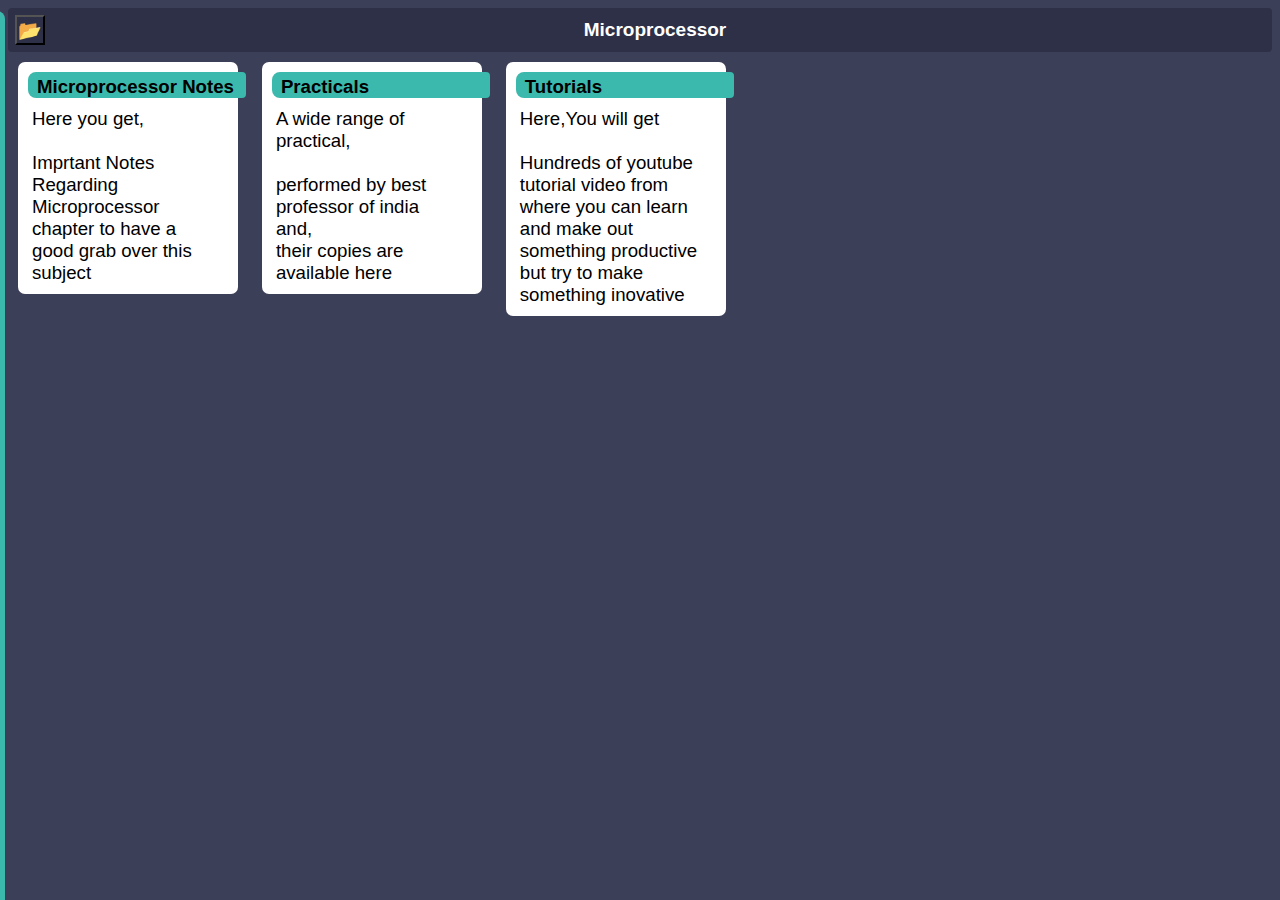
==== index.html @ 58b6749a "a" ====
<!DOCTYPE html>
<html lang="en">
<head>
  <meta charset="UTF-8">
  <meta http-equiv="X-UA-Compatible" content="IE=Edge">
  <meta name="viewport" content="width=device-width, initial-scale=1">

  <title>HTML</title>
  
  <!-- HTML -->
  

  <!-- Custom Styles -->
  <link rel="stylesheet" href="style/common.css">
  <link rel="stylesheet" href="style-pages/index.css">
</head>
<body>
  <!-- <p class="index-heading">Microprocessor</p> -->
<header> 
<div  onclick="showSidebar()">
  <button type="" class="header-menu"></button>
</div>
<div class="header-content"></div>
</header>

<sidebar class="sidebar-index">
   <button id ="closebtn-index" style="margin: 20px" onclick="closeSidebar()">❌</button>
   <br><br>
   
   <div>Home</div>
   <div>Practical</div>
   <div>Tutorial</div> 
   <div>Practice Quiz</div>
   <div>Share</div>
   
   
</sidebar>

<div class="continue" >
<center>
  
  
<card class="continue">
<a href="chapters/chapterlist.html" style="color: black">
  <chead class="chead-notes"></chead>
  <cpara class="cpara-notes"></cpara>
</a>
</card>


<card class="continue">
  <chead class="chead-prac"></chead>
  <cpara class="cpara-prac"></cpara>
</card>

<card class="continue">
  <chead class="chead-tut"></chead>
  <cpara class="cpara-tut"></cpara>
</card>
</center>
</div>



</body>
  <script src="/database.js/DB-index.js"></script>
</html>
---- style/common.css ----
/* cardheader = mint */
/* cardbg = dark */

:root{
  --white : white;
  --cardBG : white ;
  --cardHeaderColor : #3BB9AC;
  /* --cardBG : # ; */
  /* --cardBG : #3C3F58 ; */
}
a{
  text-decoration: none;
  color :auto ; 
}

chead{
  /* background-color: white  ;*/
  background-color: var(--cardHeaderColor);
  padding: 9px;
  border-top-right-radius: 4px ; 
  border-bottom-right-radius: 4px ; 
  border-top-left-radius : 8px ;
  border-bottom-left-radius : 8px ;
  font-weight: 600;
  display: block;
  padding-bottom: 0px ;
  padding-top: 4px ;
  width: 100% ;
  text-align: left;
}
cpara{
  color: black ;
  padding-left: 4px ;
  padding-top: 10px ;
  font-weight: 500;
  display: block ;
  text-align: left ;
  padding-right: 12px ;
   width: 100% ;
   box-sizing: border-box;
}
card {
  /*border : 2px solid red ;*/
  font-family: Verdana, Geneva, Tahoma, sans-serif ;
  font-size: 14pt;
  padding: 10px;
  margin: 10px;
  border-radius:  7px ; 
  display:  block;
  min-width: 200px;
  max-width: 200px;
  min-height: 200px;
  
  background-color: var(--cardBG);
  border: 3px solid none ;
  /* background-color: lightblue; */
  /* background-color: var(--cardHeaderColor); */
}
---- style-pages/index.css ----
:root {
  --light : #707793;
  --dark : #2E3047 ;
}

body {
    background-color:  #3C3F58 ;
    font-family: Verdana, Geneva, Tahoma, sans-serif ;
    font-size: 14px;
    /* background-color: var(--light)  */
}


header{
  background-color: var(--dark) ;
  
  display: flex ;
  color: black;
  border-radius: 4px ;
  padding: 7px;
  font-weight: 700 ;
  font-size: 19px;
  align-items: center;
  position: sticky ;
}
.header-menu{
  /* background-color: red; */
  /* text-align: center ; */
  font-size: 19px;
  padding: 3px;
  color: none ;
  width: 30px;
  height: 30px;;;
  border-radius: 0%;
  justify-content: center ;
  align-items: center;
  display: flex ;
  background-color: var(--dark)
  
}
.header-content{
  background-color: none;
  color: white;
  width: 100% ;
  text-align: center;
}

.continue{
  display: inline-table;
}

sidebar {
  margin: 11px 0 ;
  padding: 0;
  display: block;
  position: fixed;
  z-index: 3;
  height: 97%;
  width: 300px;
  top: 0px;
  left: -350px;
  border-radius: 8px;
  margin-bottom: 50px;
  margin-left: 8px;
  background-color: #2E3047;
  transition: all 0.5s ease-in-out;
  border: 7px solid #3BB9AC;
  border-left: none;
  border-top: none;
  font-size: 20px;
  padding: 20px;
}
#closebtn-index{
  font-size: 17px;
  padding: 5px;
  font-weight: bold;
  background-color: #2E3047;
}
sidebar:hover {
  width: 250px ;
}
sidebar div {
  background-color: white;
  padding: 6px;
  margin: 7px;
  padding-left: 25px;
  border-radius: 6px;
  width: 90%;
}
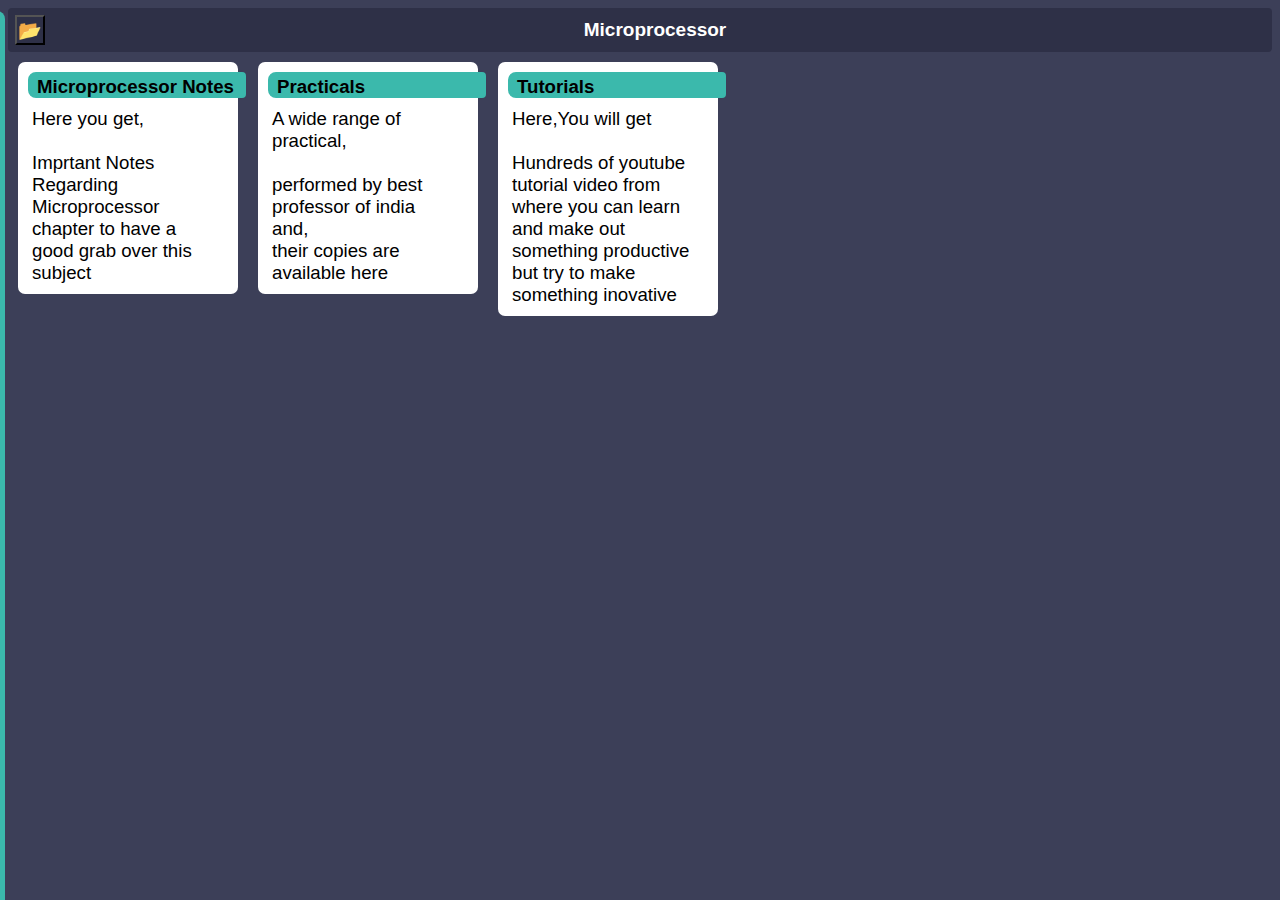
==== commit 2683d5ce: "krn" ====
--- a/index.html
+++ b/index.html
@@ -37,7 +37,7 @@
 </sidebar>
 
 <div class="continue" >
-<center>
+
   
   
 <card class="continue">
@@ -57,7 +57,7 @@
   <chead class="chead-tut"></chead>
   <cpara class="cpara-tut"></cpara>
 </card>
-</center>
+
 </div>
 
 
